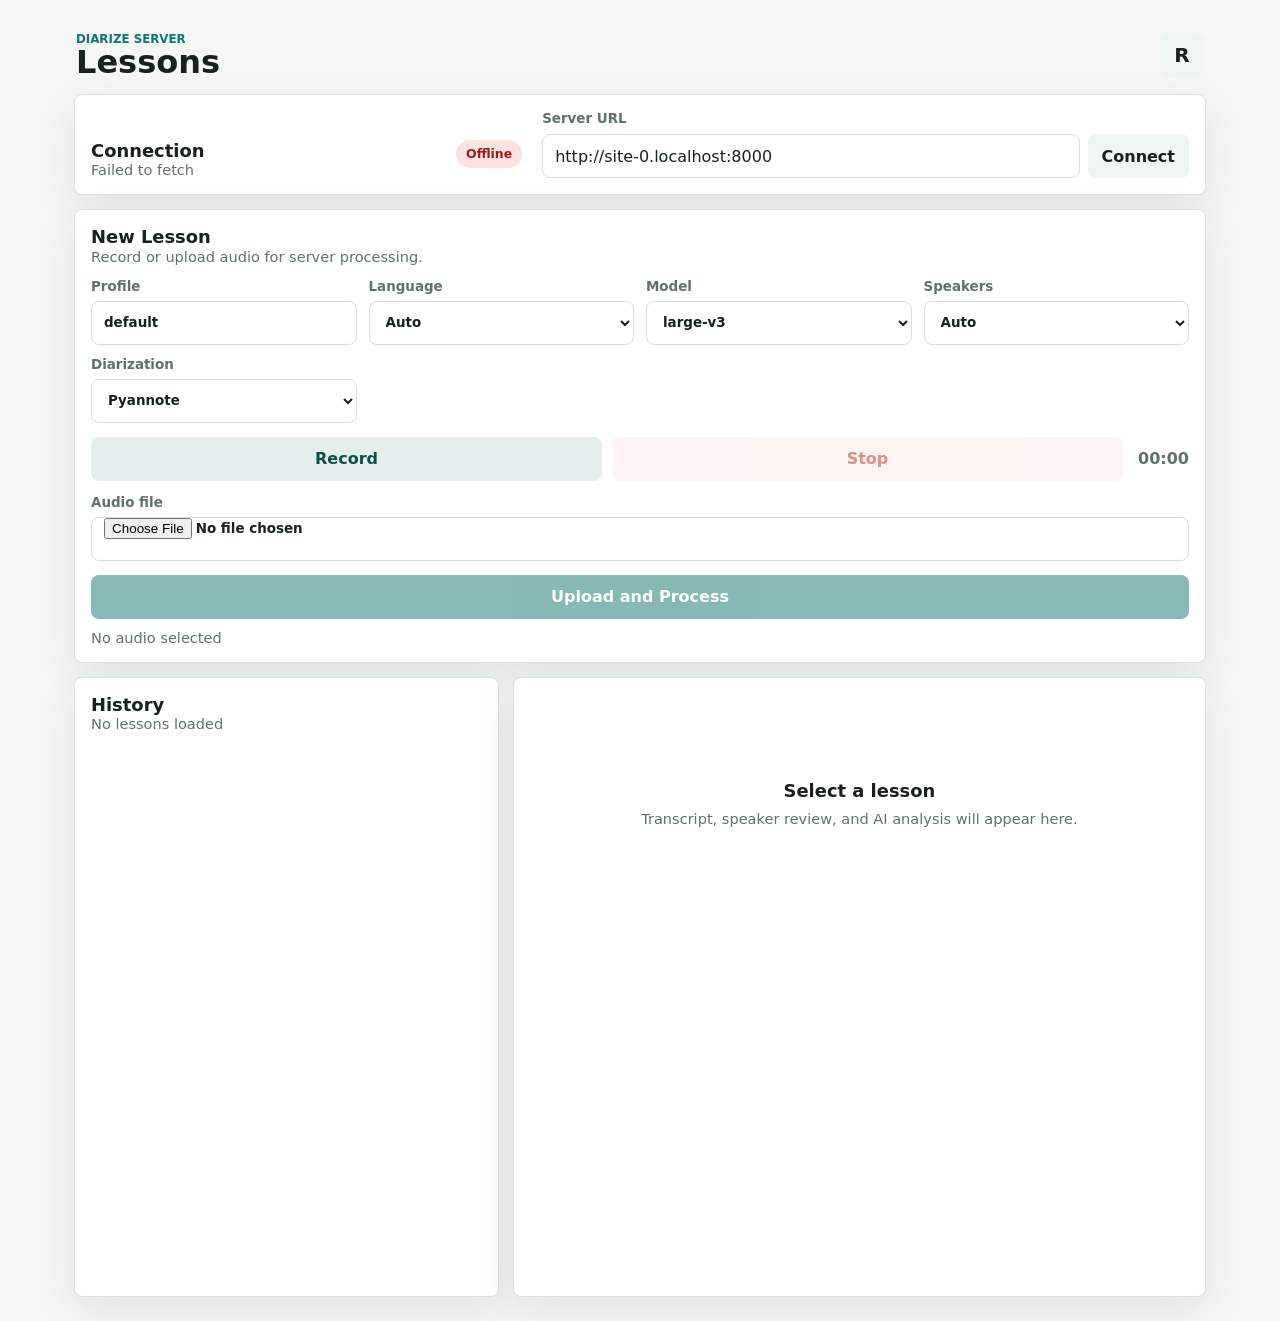
==== frontend/index.html @ ade9637e "Add mobile clients for diarize server" ====
<!doctype html>
<html lang="en">
  <head>
    <meta charset="utf-8">
    <meta name="viewport" content="width=device-width, initial-scale=1, viewport-fit=cover">
    <meta name="theme-color" content="#0f766e">
    <title>Diarize Mobile</title>
    <link rel="manifest" href="manifest.webmanifest">
    <link rel="stylesheet" href="styles.css">
  </head>
  <body>
    <div class="app-shell">
      <header class="topbar">
        <div>
          <p class="eyebrow">Diarize Server</p>
          <h1>Lessons</h1>
        </div>
        <button id="refreshLessonsBtn" class="icon-button" type="button" aria-label="Refresh lessons" title="Refresh lessons">
          <span aria-hidden="true">R</span>
        </button>
      </header>

      <main>
        <section class="panel connection-panel" aria-labelledby="connection-title">
          <div class="section-head">
            <div>
              <h2 id="connection-title">Connection</h2>
              <p id="connectionStatus" class="muted">Not checked</p>
            </div>
            <span id="connectionBadge" class="status-badge neutral">Offline</span>
          </div>
          <form id="serverForm" class="server-form">
            <label for="serverUrl">Server URL</label>
            <div class="input-action">
              <input id="serverUrl" name="serverUrl" type="url" inputmode="url" placeholder="http://192.168.1.20:8000" autocomplete="url" required>
              <button type="submit">Connect</button>
            </div>
          </form>
        </section>

        <section class="panel" aria-labelledby="capture-title">
          <div class="section-head">
            <div>
              <h2 id="capture-title">New Lesson</h2>
              <p class="muted">Record or upload audio for server processing.</p>
            </div>
          </div>

          <div class="field-grid">
            <label>
              Profile
              <input id="profileInput" type="text" value="default" autocomplete="off">
            </label>
            <label>
              Language
              <select id="languageSelect">
                <option value="">Auto</option>
                <option value="es">Spanish</option>
                <option value="en">English</option>
                <option value="fr">French</option>
                <option value="de">German</option>
                <option value="it">Italian</option>
                <option value="pt">Portuguese</option>
              </select>
            </label>
            <label>
              Model
              <select id="modelSelect">
                <option value="large-v3">large-v3</option>
                <option value="turbo">turbo</option>
                <option value="medium">medium</option>
                <option value="small">small</option>
              </select>
            </label>
            <label>
              Speakers
              <select id="speakerCountSelect">
                <option value="">Auto</option>
                <option value="1">1</option>
                <option value="2">2</option>
                <option value="3">3</option>
                <option value="4">4</option>
              </select>
            </label>
            <label>
              Diarization
              <select id="diarizationSelect">
                <option value="pyannote">Pyannote</option>
                <option value="single_speaker">Single speaker</option>
              </select>
            </label>
          </div>

          <div class="recording-controls">
            <button id="recordBtn" class="secondary" type="button">Record</button>
            <button id="stopBtn" class="danger" type="button" disabled>Stop</button>
            <span id="recordingTimer" class="timer">00:00</span>
          </div>

          <label class="file-picker">
            <span>Audio file</span>
            <input id="audioInput" type="file" accept="audio/*">
          </label>

          <button id="submitJobBtn" class="primary full-width" type="button" disabled>Upload and Process</button>
          <div id="selectedAudio" class="selected-audio muted">No audio selected</div>
        </section>

        <section id="jobPanel" class="panel hidden" aria-labelledby="job-title">
          <div class="section-head">
            <div>
              <h2 id="job-title">Processing</h2>
              <p id="jobMessage" class="muted">Queued</p>
            </div>
            <span id="jobStatus" class="status-badge neutral">Queued</span>
          </div>
          <div class="progress-track" aria-label="Processing progress">
            <div id="jobProgress" class="progress-fill"></div>
          </div>
          <button id="openLessonBtn" class="secondary full-width hidden" type="button">Open Lesson</button>
        </section>

        <section class="content-grid">
          <section class="panel lessons-panel" aria-labelledby="lessons-title">
            <div class="section-head">
              <div>
                <h2 id="lessons-title">History</h2>
                <p id="lessonCount" class="muted">No lessons loaded</p>
              </div>
            </div>
            <div id="lessonsList" class="lessons-list"></div>
          </section>

          <section id="lessonDetail" class="panel lesson-detail" aria-labelledby="detail-title">
            <div class="empty-state">
              <h2 id="detail-title">Select a lesson</h2>
              <p class="muted">Transcript, speaker review, and AI analysis will appear here.</p>
            </div>
          </section>
        </section>
      </main>
    </div>

    <template id="lessonDetailTemplate">
      <div class="section-head">
        <div>
          <p class="eyebrow lesson-date"></p>
          <h2 class="lesson-title"></h2>
          <p class="muted lesson-meta"></p>
        </div>
        <button class="secondary export-transcript-button" type="button">Export .txt</button>
      </div>

      <div class="tabs" role="tablist" aria-label="Lesson views">
        <button class="tab active" type="button" data-view="transcript">Transcript</button>
        <button class="tab" type="button" data-view="speakers">Speakers</button>
        <button class="tab" type="button" data-view="analysis">Analysis</button>
      </div>

      <div class="tab-view" data-view-panel="transcript">
        <div class="transcript"></div>
      </div>

      <div class="tab-view hidden" data-view-panel="speakers">
        <form class="speaker-form"></form>
      </div>

      <div class="tab-view hidden" data-view-panel="analysis">
        <div class="analysis-controls">
          <label>
            Provider
            <select class="analysis-provider">
              <option value="ollama">Ollama</option>
              <option value="openai">OpenAI</option>
            </select>
          </label>
          <label>
            Model
            <input class="analysis-model" type="text" value="gemma4:e4b" autocomplete="off">
          </label>
          <button class="primary analyze-button" type="button">Analyze Lesson</button>
        </div>
        <pre class="analysis-output"></pre>
      </div>
    </template>

    <script src="app.js" defer></script>
  </body>
</html>
---- frontend/styles.css ----
:root {
  color-scheme: light;
  --bg: #f4f7f6;
  --surface: #ffffff;
  --surface-strong: #eef5f2;
  --text: #17211f;
  --muted: #60716d;
  --border: #d7e1de;
  --primary: #0f766e;
  --primary-strong: #0a5f59;
  --danger: #b42318;
  --warning: #b7791f;
  --shadow: 0 14px 40px rgba(20, 40, 36, 0.09);
  font-family: Inter, ui-sans-serif, system-ui, -apple-system, BlinkMacSystemFont, "Segoe UI", sans-serif;
}

* {
  box-sizing: border-box;
}

body {
  margin: 0;
  min-width: 320px;
  background: var(--bg);
  color: var(--text);
}

button,
input,
select {
  font: inherit;
}

button {
  min-height: 44px;
  border: 0;
  border-radius: 8px;
  padding: 0 14px;
  background: var(--surface-strong);
  color: var(--text);
  font-weight: 700;
  cursor: pointer;
}

button:disabled {
  cursor: not-allowed;
  opacity: 0.5;
}

input,
select {
  width: 100%;
  min-height: 44px;
  border: 1px solid var(--border);
  border-radius: 8px;
  padding: 0 12px;
  background: #ffffff;
  color: var(--text);
}

label {
  display: grid;
  gap: 7px;
  color: var(--muted);
  font-size: 0.84rem;
  font-weight: 700;
}

.app-shell {
  max-width: 1180px;
  margin: 0 auto;
  padding: max(14px, env(safe-area-inset-top)) 14px max(24px, env(safe-area-inset-bottom));
}

.topbar {
  display: flex;
  align-items: center;
  justify-content: space-between;
  gap: 16px;
  padding: 8px 2px 16px;
}

h1,
h2,
p {
  margin: 0;
}

h1 {
  font-size: 2rem;
  line-height: 1;
}

h2 {
  font-size: 1.12rem;
  line-height: 1.2;
}

.eyebrow {
  color: var(--primary);
  font-size: 0.74rem;
  font-weight: 800;
  letter-spacing: 0;
  text-transform: uppercase;
}

.muted {
  color: var(--muted);
  font-size: 0.91rem;
}

main {
  display: grid;
  gap: 14px;
}

.panel {
  background: var(--surface);
  border: 1px solid var(--border);
  border-radius: 8px;
  box-shadow: var(--shadow);
  padding: 16px;
}

.section-head {
  display: flex;
  align-items: flex-start;
  justify-content: space-between;
  gap: 12px;
  margin-bottom: 14px;
}

.server-form {
  display: grid;
  gap: 8px;
}

.input-action {
  display: grid;
  grid-template-columns: 1fr auto;
  gap: 8px;
}

.field-grid {
  display: grid;
  grid-template-columns: repeat(2, minmax(0, 1fr));
  gap: 12px;
}

.recording-controls {
  display: grid;
  grid-template-columns: 1fr 1fr auto;
  align-items: center;
  gap: 10px;
  margin: 14px 0;
}

.timer {
  min-width: 56px;
  color: var(--muted);
  font-weight: 800;
  text-align: right;
}

.file-picker {
  margin: 4px 0 14px;
}

.selected-audio {
  margin-top: 10px;
  overflow-wrap: anywhere;
}

.primary {
  background: var(--primary);
  color: #ffffff;
}

.primary:hover {
  background: var(--primary-strong);
}

.secondary {
  background: #e4efed;
  color: #0b4f49;
}

.danger {
  background: #fce8e5;
  color: var(--danger);
}

.full-width {
  width: 100%;
}

.icon-button {
  width: 44px;
  padding: 0;
  font-size: 1.25rem;
}

.status-badge {
  display: inline-flex;
  align-items: center;
  min-height: 28px;
  border-radius: 999px;
  padding: 0 10px;
  font-size: 0.78rem;
  font-weight: 800;
  white-space: nowrap;
}

.status-badge.neutral {
  background: #edf2f1;
  color: #52615e;
}

.status-badge.ok {
  background: #dcfce7;
  color: #166534;
}

.status-badge.busy {
  background: #fef3c7;
  color: #92400e;
}

.status-badge.error {
  background: #fee2e2;
  color: #991b1b;
}

.progress-track {
  height: 12px;
  overflow: hidden;
  border-radius: 999px;
  background: #e6eeeb;
}

.progress-fill {
  width: 0%;
  height: 100%;
  border-radius: inherit;
  background: var(--primary);
  transition: width 180ms ease;
}

.content-grid {
  display: grid;
  gap: 14px;
}

.lessons-list {
  display: grid;
  gap: 8px;
}

.lesson-item {
  width: 100%;
  min-height: 68px;
  display: grid;
  gap: 5px;
  justify-items: start;
  padding: 12px;
  border: 1px solid var(--border);
  background: #fbfdfc;
  text-align: left;
}

.lesson-item.active {
  border-color: var(--primary);
  background: #ecfdf8;
}

.lesson-item strong {
  font-size: 0.96rem;
}

.empty-state {
  display: grid;
  min-height: 220px;
  place-content: center;
  gap: 8px;
  text-align: center;
}

.tabs {
  display: grid;
  grid-template-columns: repeat(3, 1fr);
  gap: 6px;
  margin-bottom: 12px;
  padding: 4px;
  border-radius: 8px;
  background: var(--surface-strong);
}

.tab {
  min-height: 40px;
  background: transparent;
  font-size: 0.9rem;
}

.tab.active {
  background: #ffffff;
  box-shadow: 0 1px 8px rgba(20, 40, 36, 0.08);
}

.transcript {
  display: grid;
  gap: 10px;
  max-height: 58vh;
  overflow: auto;
  padding-right: 2px;
}

.segment {
  display: grid;
  gap: 4px;
  padding: 10px;
  border-radius: 8px;
  background: #f8fbfa;
  border: 1px solid #e0e9e6;
}

.segment-speaker {
  color: var(--primary);
  font-size: 0.76rem;
  font-weight: 800;
}

.segment-text {
  line-height: 1.45;
}

.speaker-form,
.analysis-controls {
  display: grid;
  gap: 12px;
}

.speaker-row {
  display: grid;
  grid-template-columns: auto 1fr;
  gap: 10px;
  align-items: center;
  padding: 10px;
  border: 1px solid var(--border);
  border-radius: 8px;
  background: #fbfdfc;
}

.speaker-row input[type="checkbox"] {
  width: 22px;
  min-height: 22px;
}

.speaker-label-fields {
  display: grid;
  gap: 7px;
}

.analysis-output {
  min-height: 160px;
  max-height: 48vh;
  overflow: auto;
  margin: 14px 0 0;
  padding: 12px;
  border: 1px solid var(--border);
  border-radius: 8px;
  background: #f8fbfa;
  color: var(--text);
  white-space: pre-wrap;
}

.hidden {
  display: none !important;
}

@media (min-width: 760px) {
  .app-shell {
    padding: 24px;
  }

  .connection-panel {
    display: grid;
    grid-template-columns: minmax(0, 0.8fr) minmax(0, 1.2fr);
    gap: 20px;
    align-items: end;
  }

  .connection-panel .section-head {
    margin-bottom: 0;
  }

  .field-grid {
    grid-template-columns: repeat(4, minmax(0, 1fr));
  }

  .content-grid {
    grid-template-columns: minmax(260px, 0.38fr) minmax(0, 0.62fr);
    align-items: start;
  }

  .lessons-panel,
  .lesson-detail {
    min-height: 620px;
  }
}

@media (max-width: 440px) {
  .field-grid,
  .input-action,
  .recording-controls {
    grid-template-columns: 1fr;
  }

  .timer {
    text-align: left;
  }
}
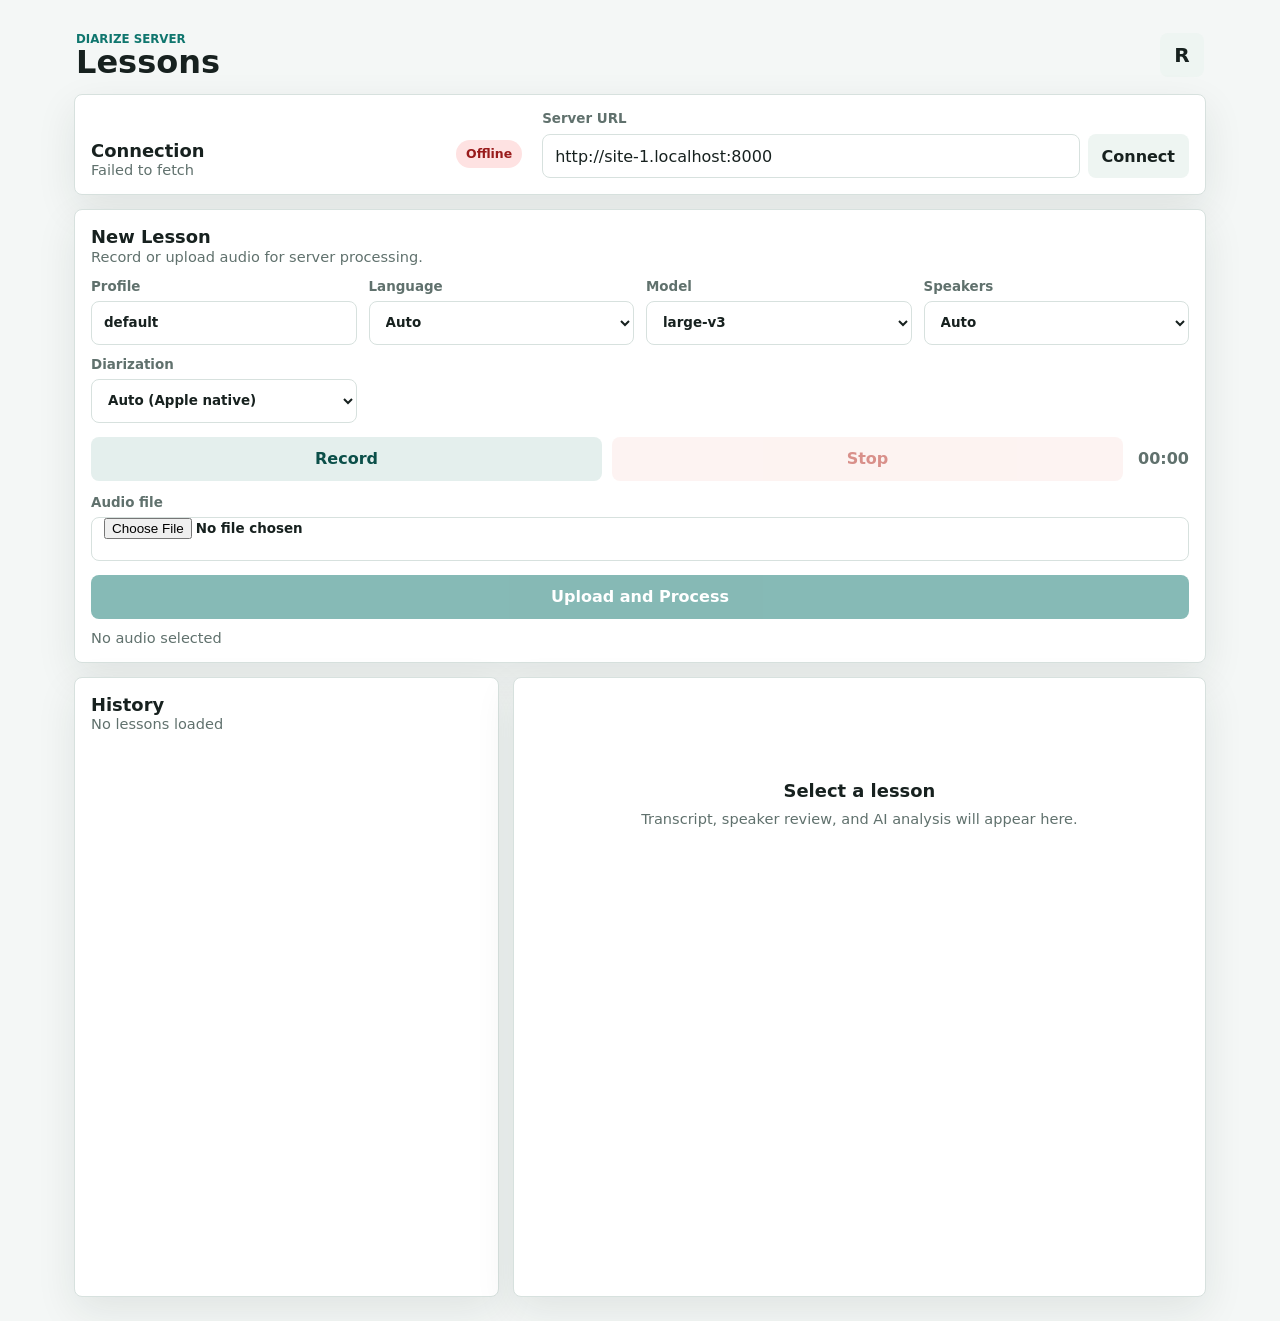
==== commit 69e1e42f: "Add local AI analysis and Apple-native processing" ====
--- a/frontend/index.html
+++ b/frontend/index.html
@@ -85,6 +85,8 @@
             <label>
               Diarization
               <select id="diarizationSelect">
+                <option value="auto">Auto (Apple native)</option>
+                <option value="fluidaudio">FluidAudio (Core ML)</option>
                 <option value="pyannote">Pyannote</option>
                 <option value="single_speaker">Single speaker</option>
               </select>
